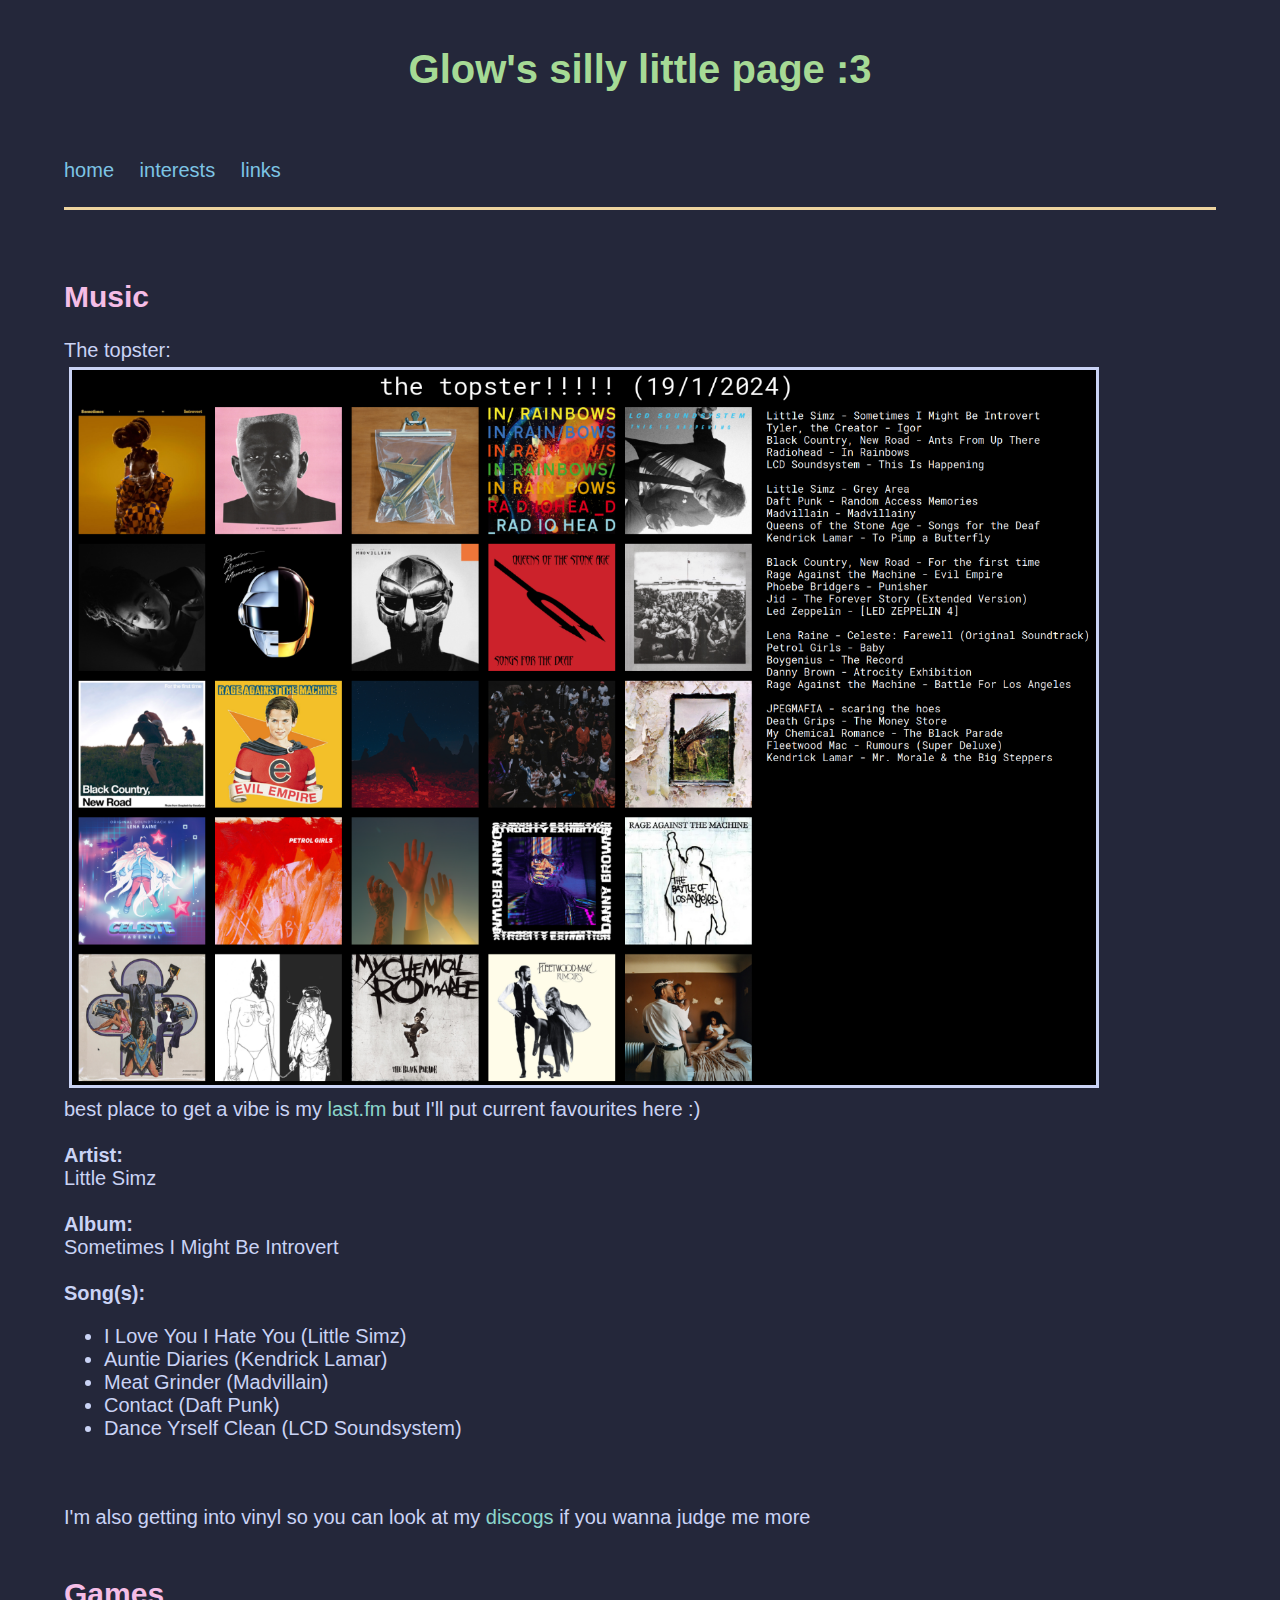
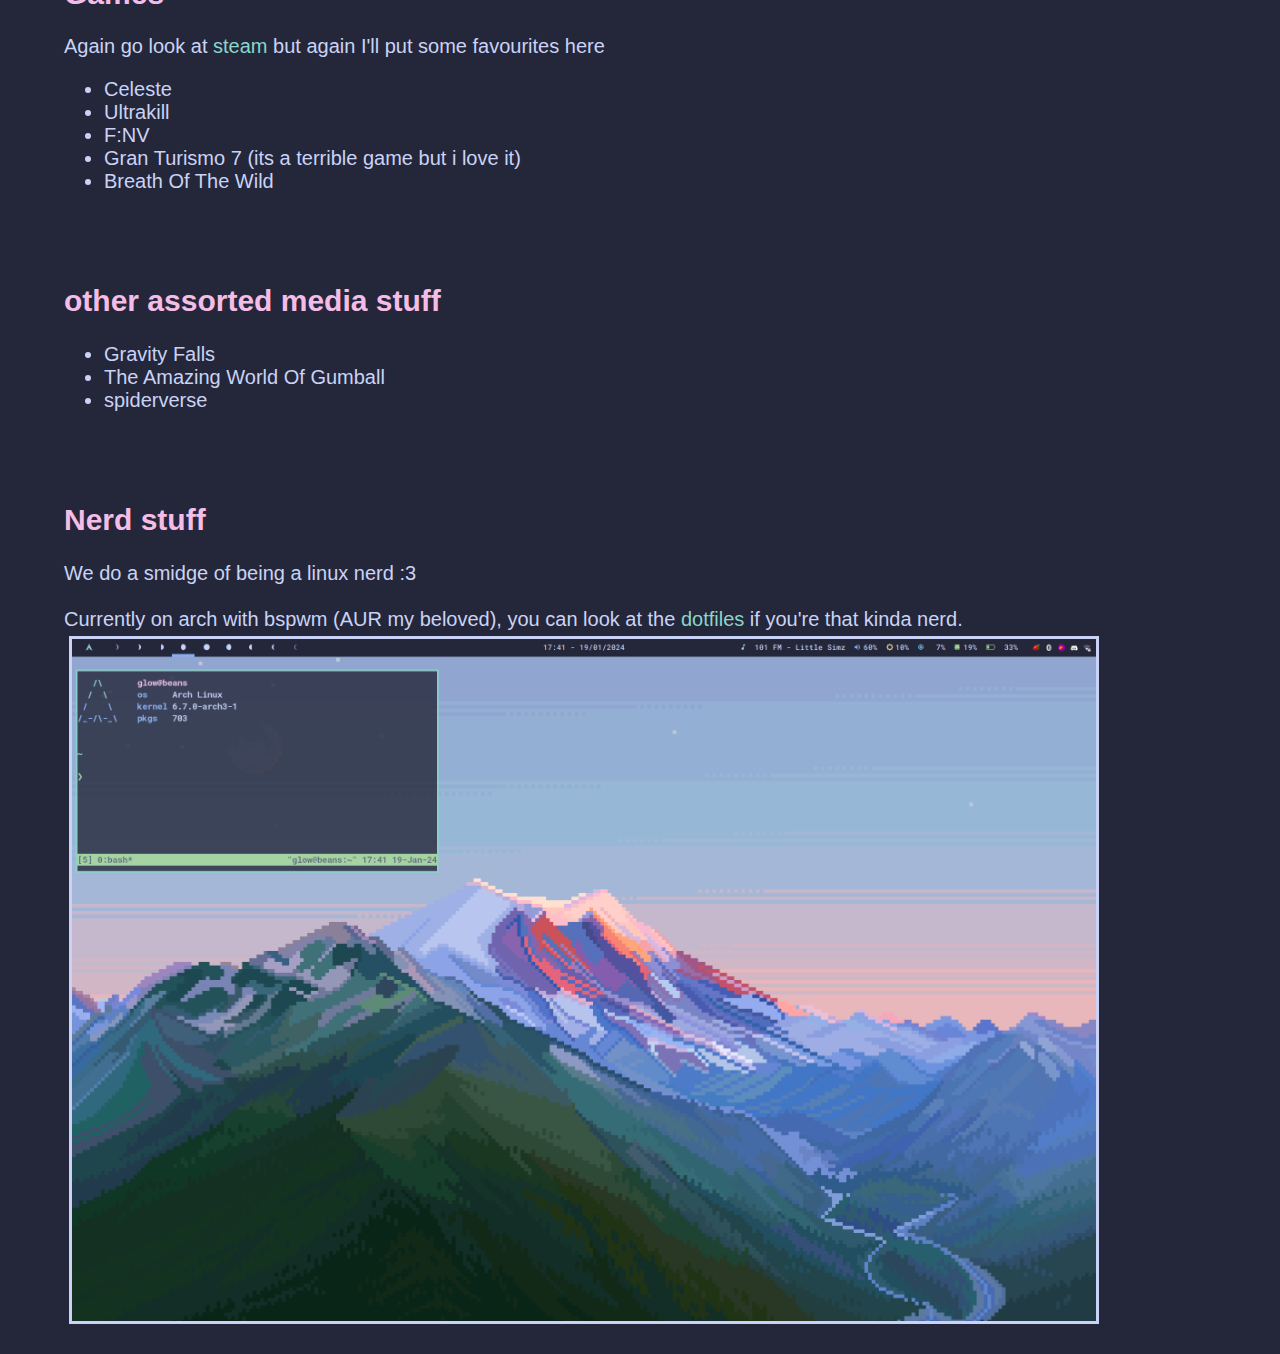
==== interests.html @ 6319d060 "added links" ====
<!DOCTYPE html>
<html lang="en">
<head>
    <title>woah!!!</title>
    <link rel="stylesheet" href='main.css'>
    <meta charset="utf-8">
    <meta name="viewport" content="width=device-width, initial-scale=1.0">
    <link rel='icon' href='goober.ico'>
</head>

<body>
    <div class="header">
        <h1>Glow's silly little page :3</h1>
        <div id='nav'>
            <nav>
                <ul>
                    <li><a href="index.html">home</a></li>
                    <li><a href="interests.html">interests</a></li>
                    <li><a href="links.html">links</a></li>
                </ul>
            </nav>
        </div>
    </div>
<br><br>
<h2>Music</h2>
The topster:
<br>
<img src="topster.png">
<br>
best place to get a vibe is my <a href="https://www.last.fm/user/gloww1">last.fm</a> but I'll put current favourites here :)
<br><br>
<b>Artist:</b><br>
Little Simz
<br><br>
<b>Album:</b><br>
Sometimes I Might Be Introvert
<br><br>
<b>Song(s):</b><br>
<ul> <!-- aro flag teehee -->
    <li>I Love You I Hate You (Little Simz)</li>
    <li>Auntie Diaries (Kendrick Lamar)</li>
    <li>Meat Grinder (Madvillain)</li>
    <li>Contact (Daft Punk)</li>
    <li>Dance Yrself Clean (LCD Soundsystem)</li>
</ul>
<br><br>
I'm also getting into vinyl so you can look at my <a href="https://www.discogs.com/user/gloww/collection">discogs</a> if you wanna judge me more
<br><br>
<h2>Games</h2>
Again go look at <a href="https://steamcommunity.com/id/pissbaby123/">steam</a> but again I'll put some favourites here
<ul>
    <li>Celeste</li>
    <li>Ultrakill</li>
    <li>F:NV</li>
    <li>Gran Turismo 7 (its a terrible game but i love it)</li>
    <li>Breath Of The Wild</li>
</ul> 
<br><br>
<h2>other assorted media stuff</h2>
<ul>
    <li>Gravity Falls</li>
    <li>The Amazing World Of Gumball</li>
    <li>spiderverse</li>
</ul>
<br><br>
<h2>Nerd stuff</h2> 
We do a smidge of being a linux nerd :3
<br><br>
Currently on arch with bspwm (AUR my beloved), you can look at the <a href="https://github.com/gloww12/dotfiles">dotfiles</a> if you're that kinda nerd.
<img src=rice.png>
</body>
---- main.css ----
/* if youre reading this youre really gay */
body {
    font-family: sans-serif;
    margin:auto;
    font-size:20px;
    padding:20px;
    color:#cad3f5;
    background-color:#24273a;
    max-width:90vw;
}
div.flex {
    display:flex;
}
img#goober {
    width:20vw;
    height:20vw;
}
img {
    max-width:80vw;
    border-style:solid;
    border-color:b7bdf8;
    margin:5px;
}
img.icon {
    height:50px;
    width:50px;
    border:none;
}
div.linktext {
    padding-left:50px;
}
a {
    text-decoration:none;
    color:#8bd5ca;
}
a:hover {text-decoration:underline;}
div.header {
    position:sticky;
    top:0;
    background-color:#24273a;
    border-bottom-style: solid;
    border-bottom-color:#eed49f;
}
a.b {color:#5bcffa;}
a.p {color:#f5abb9;}
a.w {color:white;}
li.b {color:#5bcffa;}
li.p {color:#f5abb9;}
li.g1 {color:#00a032;}
li.g2 {color:#91d472;}
li.w {color:white;}
li.grey {color:#a8a8a8;}
li.bl {color:#000000;}
h1 {
    text-align:center;
    color:#a6da95;
}
h2 {color:#f5bde6;}

div.header nav {
    padding:20px 0px 5px 0px;
    display:inline-block;
}
div.header nav ul {
    padding:0px;
}
div.header nav ul li {
    display:inline-block;
    padding-right:20px;
}
div.header a {
    color:#7dc4e4;
    text-decoration:none;
}
div.header a:hover {
    text-decoration:underline;
}
div.header a:active {
    color:#ed8796;
}
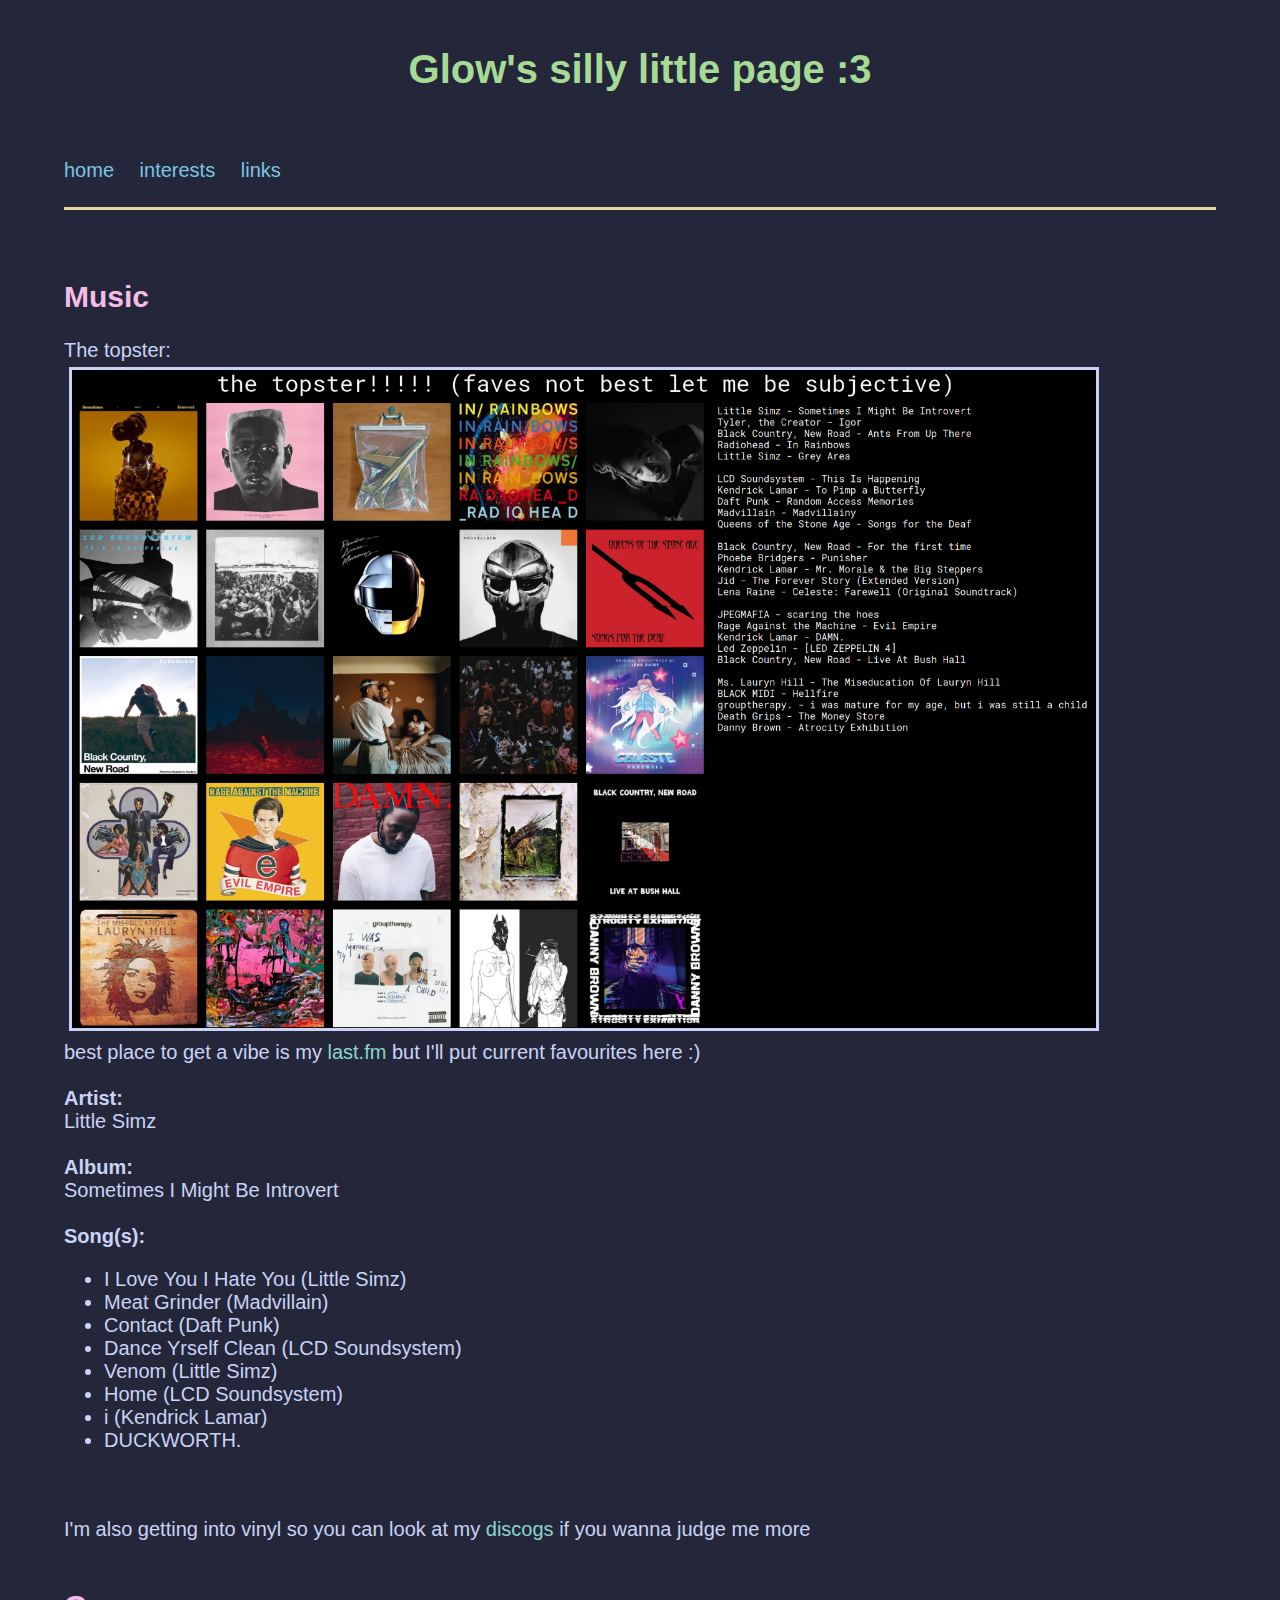
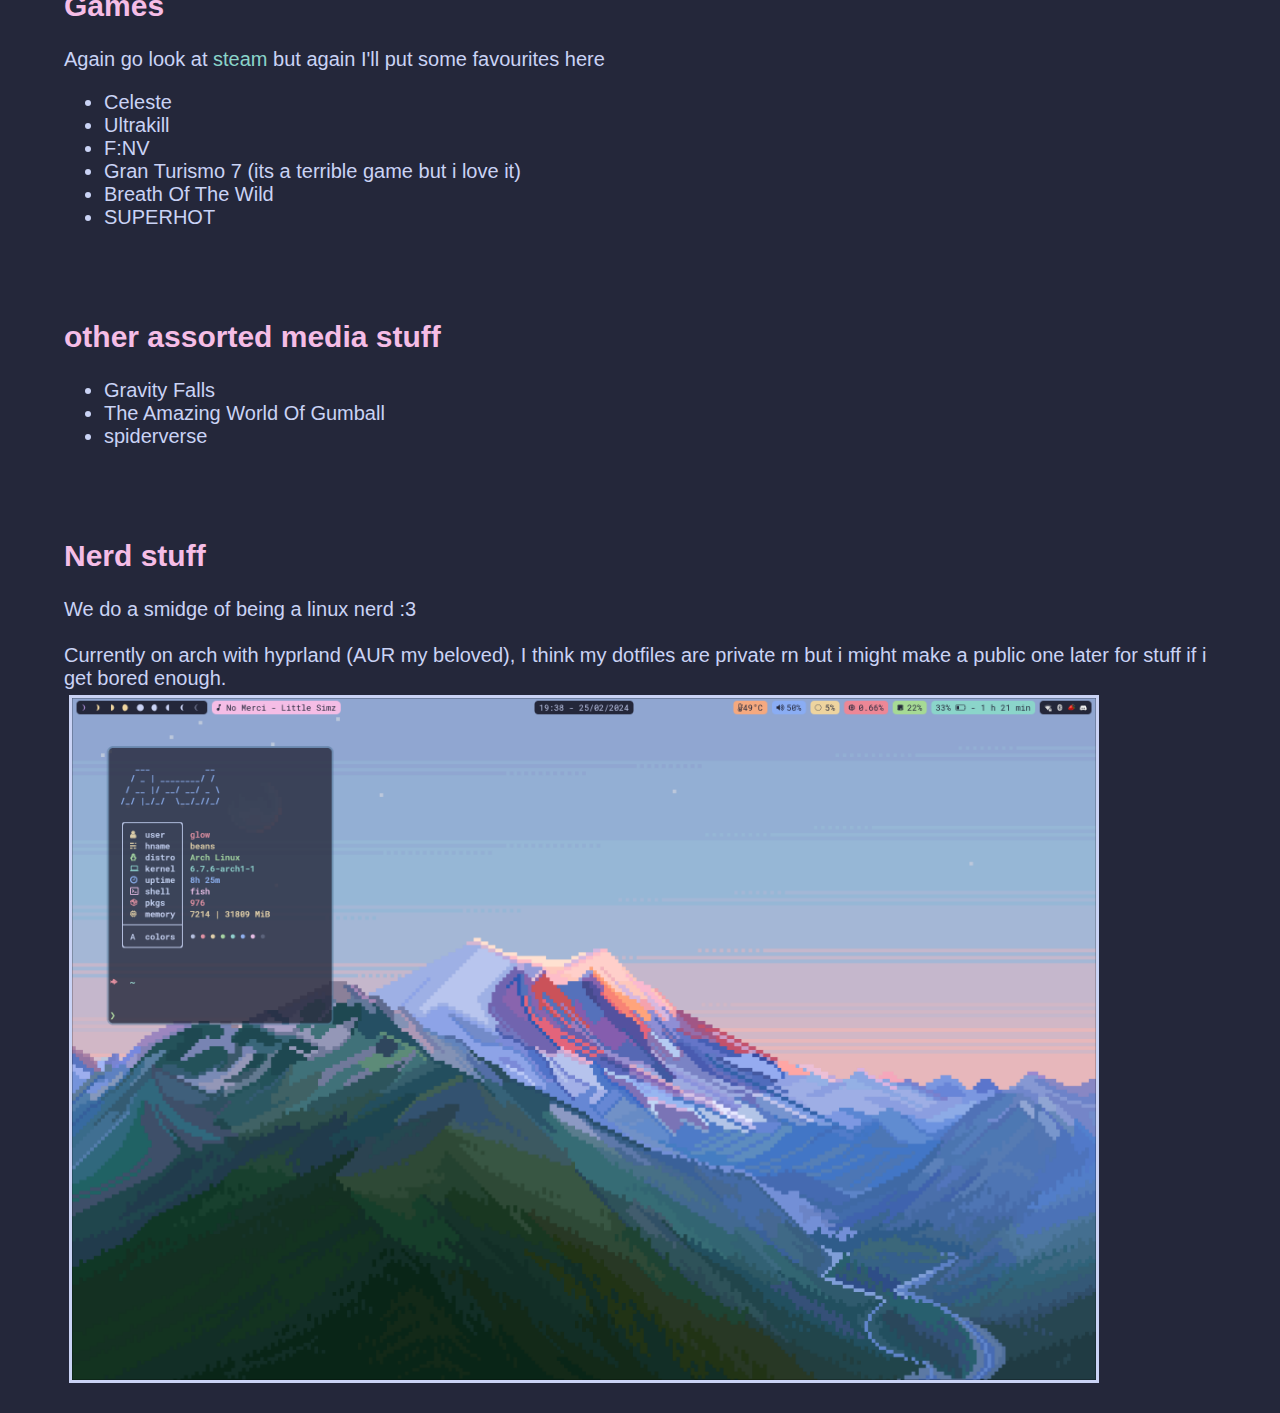
==== commit 331d3ed9: "updated topster & rice, updated music interests" ====
--- a/interests.html
+++ b/interests.html
@@ -36,12 +36,15 @@
 Sometimes I Might Be Introvert
 <br><br>
 <b>Song(s):</b><br>
-<ul> <!-- aro flag teehee -->
+<ul> 
     <li>I Love You I Hate You (Little Simz)</li>
-    <li>Auntie Diaries (Kendrick Lamar)</li>
     <li>Meat Grinder (Madvillain)</li>
     <li>Contact (Daft Punk)</li>
     <li>Dance Yrself Clean (LCD Soundsystem)</li>
+    <li>Venom (Little Simz)</li>
+    <li>Home (LCD Soundsystem)</li>
+    <li>i (Kendrick Lamar)</li>
+    <li>DUCKWORTH.</li>
 </ul>
 <br><br>
 I'm also getting into vinyl so you can look at my <a href="https://www.discogs.com/user/gloww/collection">discogs</a> if you wanna judge me more
@@ -54,6 +57,7 @@
     <li>F:NV</li>
     <li>Gran Turismo 7 (its a terrible game but i love it)</li>
     <li>Breath Of The Wild</li>
+    <li>SUPERHOT</li>
 </ul> 
 <br><br>
 <h2>other assorted media stuff</h2>
@@ -66,6 +70,6 @@
 <h2>Nerd stuff</h2> 
 We do a smidge of being a linux nerd :3
 <br><br>
-Currently on arch with bspwm (AUR my beloved), you can look at the <a href="https://github.com/gloww12/dotfiles">dotfiles</a> if you're that kinda nerd.
+Currently on arch with hyprland (AUR my beloved), I think my dotfiles are private rn but i might make a public one later for stuff if i get bored enough.
 <img src=rice.png>
 </body>
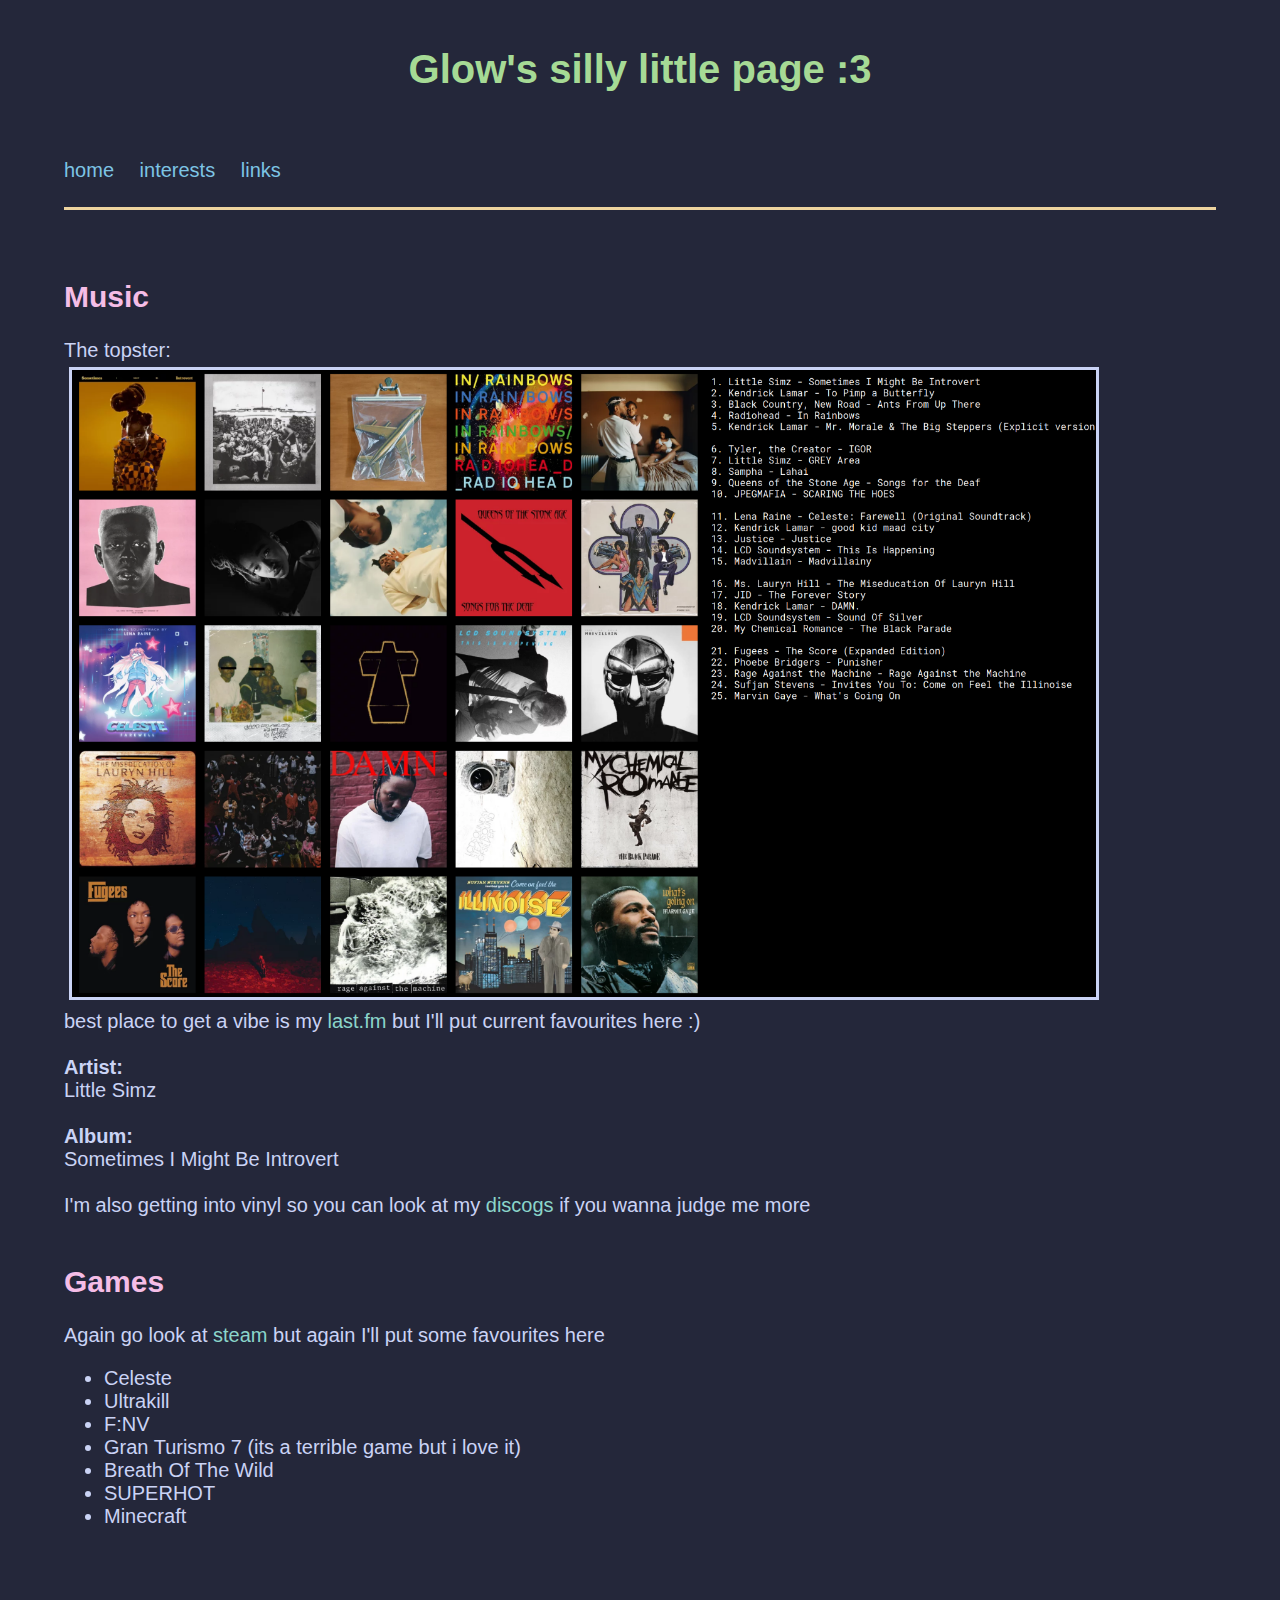
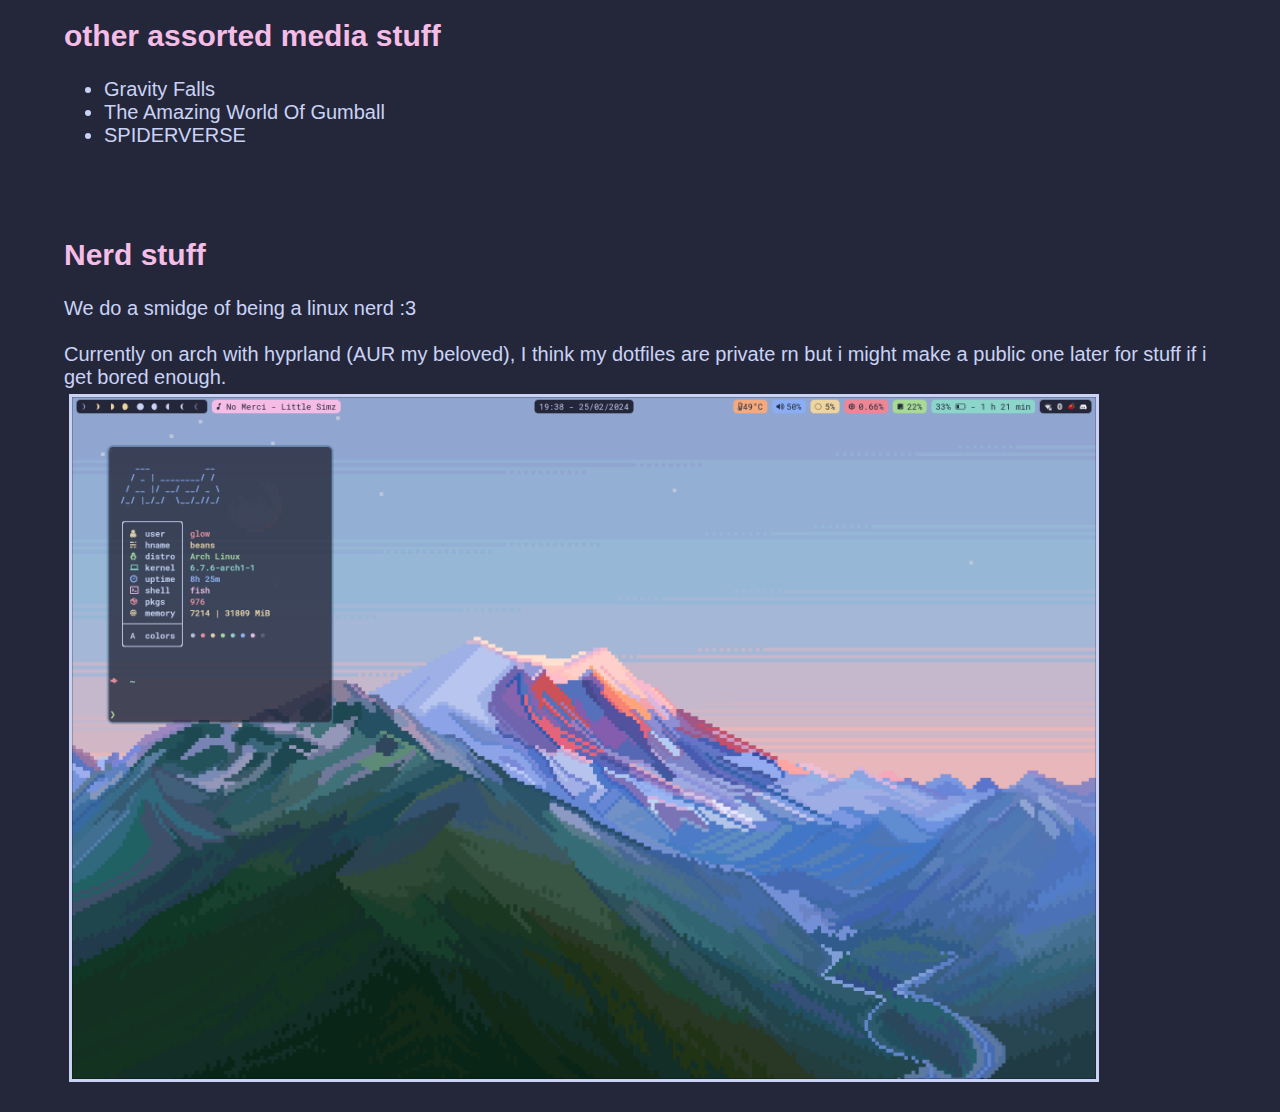
==== commit 0839cc66: "i got spursssss that jingle jangle jingle (jingle jangle)" ====
--- a/interests.html
+++ b/interests.html
@@ -5,7 +5,7 @@
     <link rel="stylesheet" href='main.css'>
     <meta charset="utf-8">
     <meta name="viewport" content="width=device-width, initial-scale=1.0">
-    <link rel='icon' href='goober.ico'>
+    <link rel='icon' href='public/goober.ico'>
 </head>
 
 <body>
@@ -25,7 +25,7 @@
 <h2>Music</h2>
 The topster:
 <br>
-<img src="topster.png">
+<img src="public/topster.png">
 <br>
 best place to get a vibe is my <a href="https://www.last.fm/user/gloww1">last.fm</a> but I'll put current favourites here :)
 <br><br>
@@ -34,18 +34,6 @@
 <br><br>
 <b>Album:</b><br>
 Sometimes I Might Be Introvert
-<br><br>
-<b>Song(s):</b><br>
-<ul> 
-    <li>I Love You I Hate You (Little Simz)</li>
-    <li>Meat Grinder (Madvillain)</li>
-    <li>Contact (Daft Punk)</li>
-    <li>Dance Yrself Clean (LCD Soundsystem)</li>
-    <li>Venom (Little Simz)</li>
-    <li>Home (LCD Soundsystem)</li>
-    <li>i (Kendrick Lamar)</li>
-    <li>DUCKWORTH.</li>
-</ul>
 <br><br>
 I'm also getting into vinyl so you can look at my <a href="https://www.discogs.com/user/gloww/collection">discogs</a> if you wanna judge me more
 <br><br>
@@ -58,18 +46,20 @@
     <li>Gran Turismo 7 (its a terrible game but i love it)</li>
     <li>Breath Of The Wild</li>
     <li>SUPERHOT</li>
+    <li>Minecraft</li>
 </ul> 
 <br><br>
 <h2>other assorted media stuff</h2>
 <ul>
     <li>Gravity Falls</li>
     <li>The Amazing World Of Gumball</li>
-    <li>spiderverse</li>
+    <li>SPIDERVERSE</li>
 </ul>
 <br><br>
 <h2>Nerd stuff</h2> 
 We do a smidge of being a linux nerd :3
 <br><br>
 Currently on arch with hyprland (AUR my beloved), I think my dotfiles are private rn but i might make a public one later for stuff if i get bored enough.
-<img src=rice.png>
+<br>
+<img src="public/rice.png">
 </body>
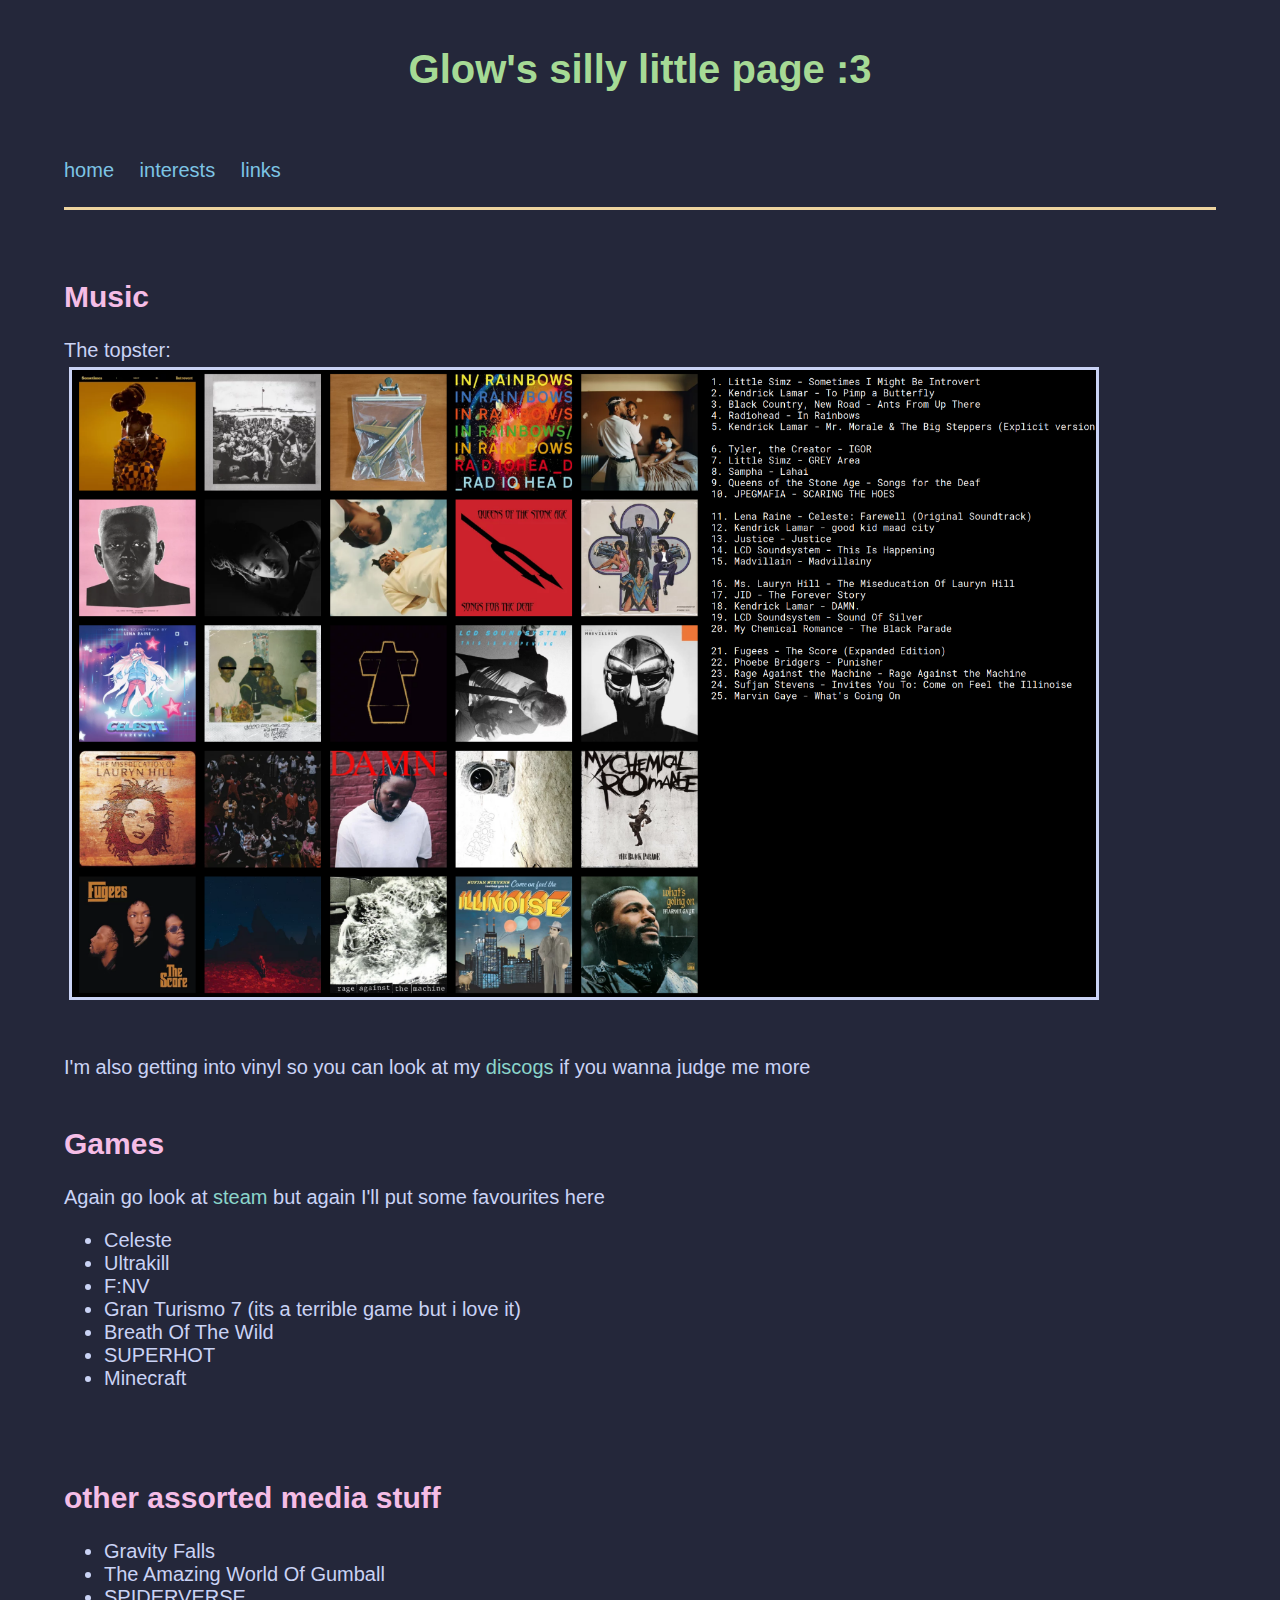
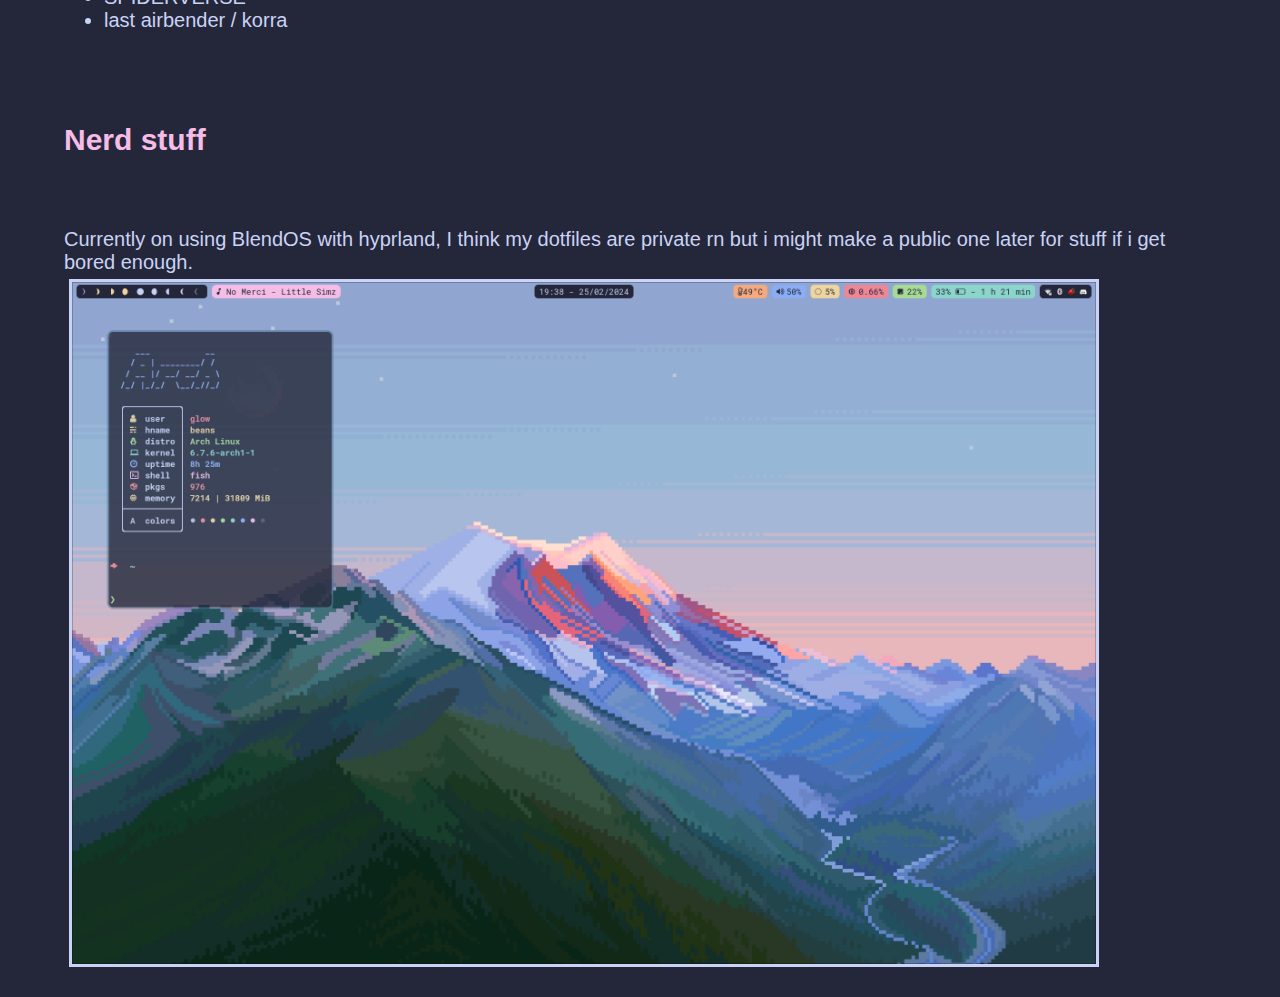
==== commit 7b437168: "WIP overhaul" ====
--- a/interests.html
+++ b/interests.html
@@ -27,13 +27,6 @@
 <br>
 <img src="public/topster.png">
 <br>
-best place to get a vibe is my <a href="https://www.last.fm/user/gloww1">last.fm</a> but I'll put current favourites here :)
-<br><br>
-<b>Artist:</b><br>
-Little Simz
-<br><br>
-<b>Album:</b><br>
-Sometimes I Might Be Introvert
 <br><br>
 I'm also getting into vinyl so you can look at my <a href="https://www.discogs.com/user/gloww/collection">discogs</a> if you wanna judge me more
 <br><br>
@@ -54,12 +47,12 @@
     <li>Gravity Falls</li>
     <li>The Amazing World Of Gumball</li>
     <li>SPIDERVERSE</li>
+    <li>last airbender / korra</li>
 </ul>
 <br><br>
 <h2>Nerd stuff</h2> 
-We do a smidge of being a linux nerd :3
 <br><br>
-Currently on arch with hyprland (AUR my beloved), I think my dotfiles are private rn but i might make a public one later for stuff if i get bored enough.
+Currently on using BlendOS with hyprland, I think my dotfiles are private rn but i might make a public one later for stuff if i get bored enough.
 <br>
 <img src="public/rice.png">
 </body>
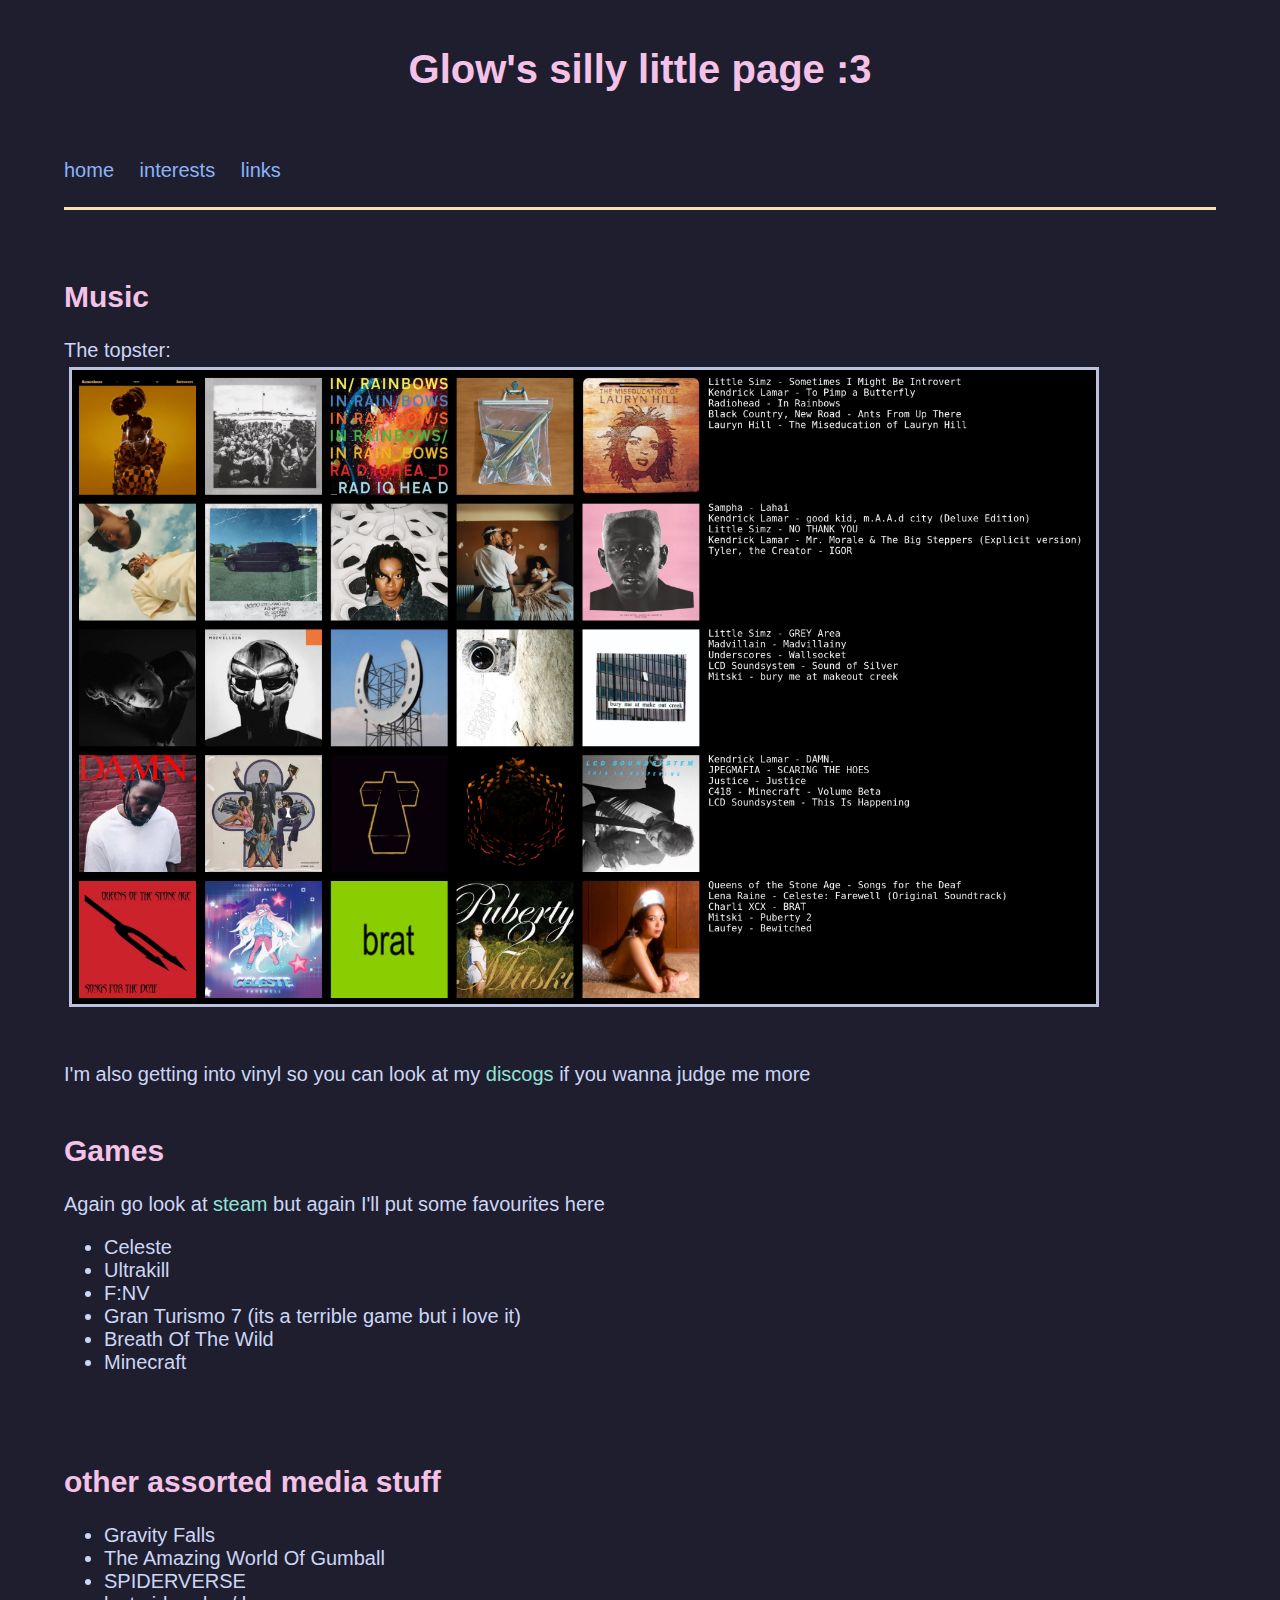
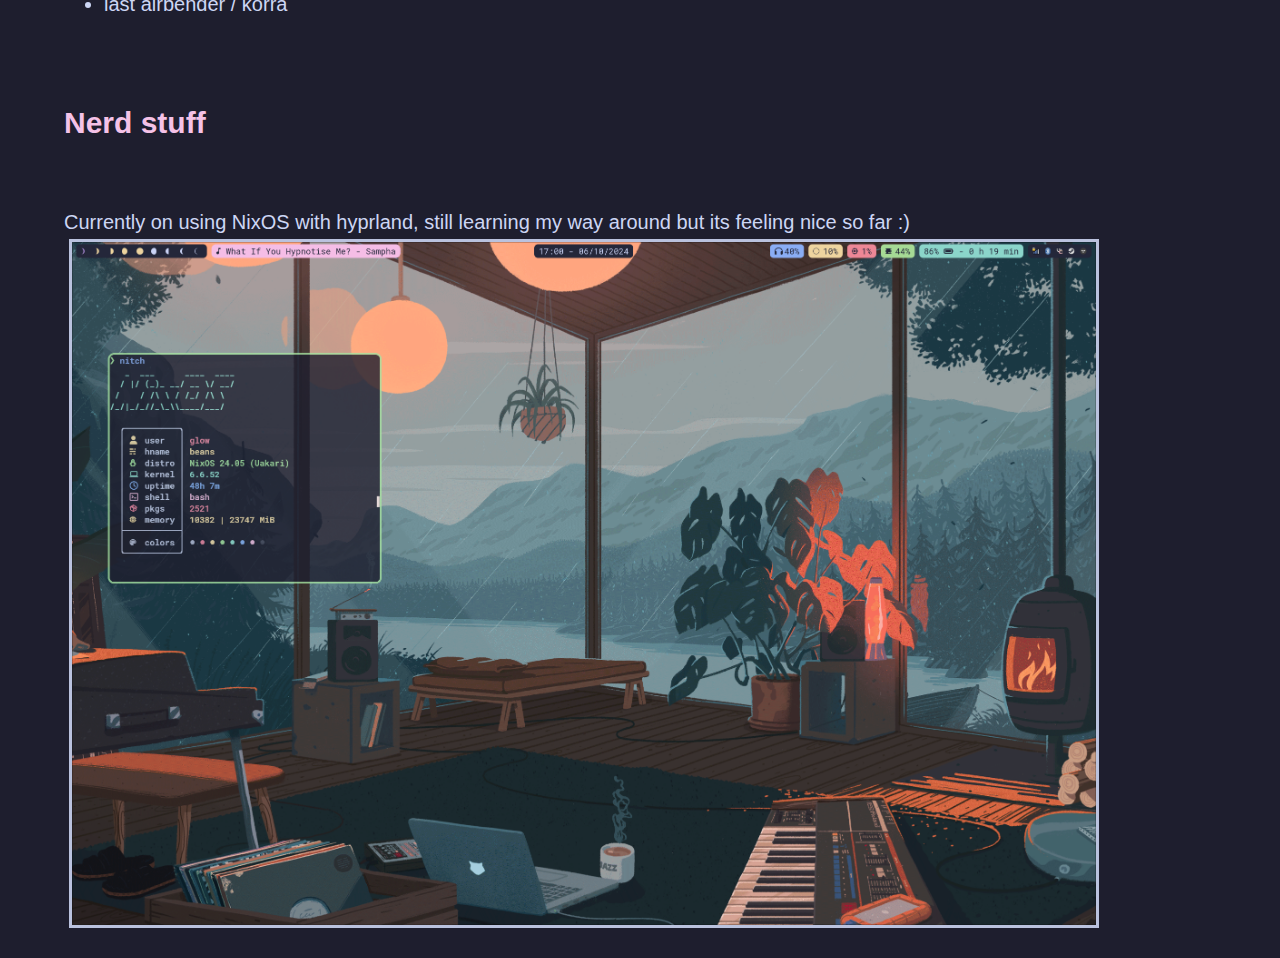
==== commit 5e204047: "updates :)" ====
--- a/interests.html
+++ b/interests.html
@@ -38,7 +38,6 @@
     <li>F:NV</li>
     <li>Gran Turismo 7 (its a terrible game but i love it)</li>
     <li>Breath Of The Wild</li>
-    <li>SUPERHOT</li>
     <li>Minecraft</li>
 </ul> 
 <br><br>
@@ -52,7 +51,7 @@
 <br><br>
 <h2>Nerd stuff</h2> 
 <br><br>
-Currently on using BlendOS with hyprland, I think my dotfiles are private rn but i might make a public one later for stuff if i get bored enough.
+Currently on using NixOS with hyprland, still learning my way around but its feeling nice so far :)
 <br>
 <img src="public/rice.png">
 </body>
--- a/main.css
+++ b/main.css
@@ -1,11 +1,11 @@
-/* if youre reading this youre really gay */
+/* hi :D */
 body {
     font-family: sans-serif;
     margin:auto;
     font-size:20px;
     padding:20px;
-    color:#cad3f5;
-    background-color:#24273a;
+    color:#cdd6f4;
+    background-color:#1e1e2e;
     max-width:90vw;
 }
 div.flex {
@@ -18,7 +18,7 @@
 img {
     max-width:80vw;
     border-style:solid;
-    border-color:b7bdf8;
+    border-color:#bac2de;
     margin:5px;
 }
 img.icon {
@@ -31,21 +31,21 @@
 }
 a {
     text-decoration:none;
-    color:#8bd5ca;
+    color:#94e2d5;
 }
 a:hover {text-decoration:underline;}
 div.header {
     position:sticky;
     top:0;
-    background-color:#24273a;
+    background-color:#1e1e2e;
     border-bottom-style: solid;
-    border-bottom-color:#eed49f;
+    border-bottom-color:#f9e2af;
 }
 a.b {color:#5bcffa;}
-a.p {color:#f5abb9;}
+a.p {color:#f5c2e7;}
 a.w {color:white;}
 li.b {color:#5bcffa;}
-li.p {color:#f5abb9;}
+li.p {color:#f5c2e7;}
 li.g1 {color:#00a032;}
 li.g2 {color:#91d472;}
 li.w {color:white;}
@@ -53,9 +53,9 @@
 li.bl {color:#000000;}
 h1 {
     text-align:center;
-    color:#a6da95;
+    color:#f5c2e7;
 }
-h2 {color:#f5bde6;}
+h2 {color:#f5c2e7;}
 
 div.header nav {
     padding:20px 0px 5px 0px;
@@ -69,13 +69,13 @@
     padding-right:20px;
 }
 div.header a {
-    color:#7dc4e4;
+    color:#89b4fa;
     text-decoration:none;
 }
 div.header a:hover {
     text-decoration:underline;
 }
 div.header a:active {
-    color:#ed8796;
+    color:#f38ba8;
 }
 
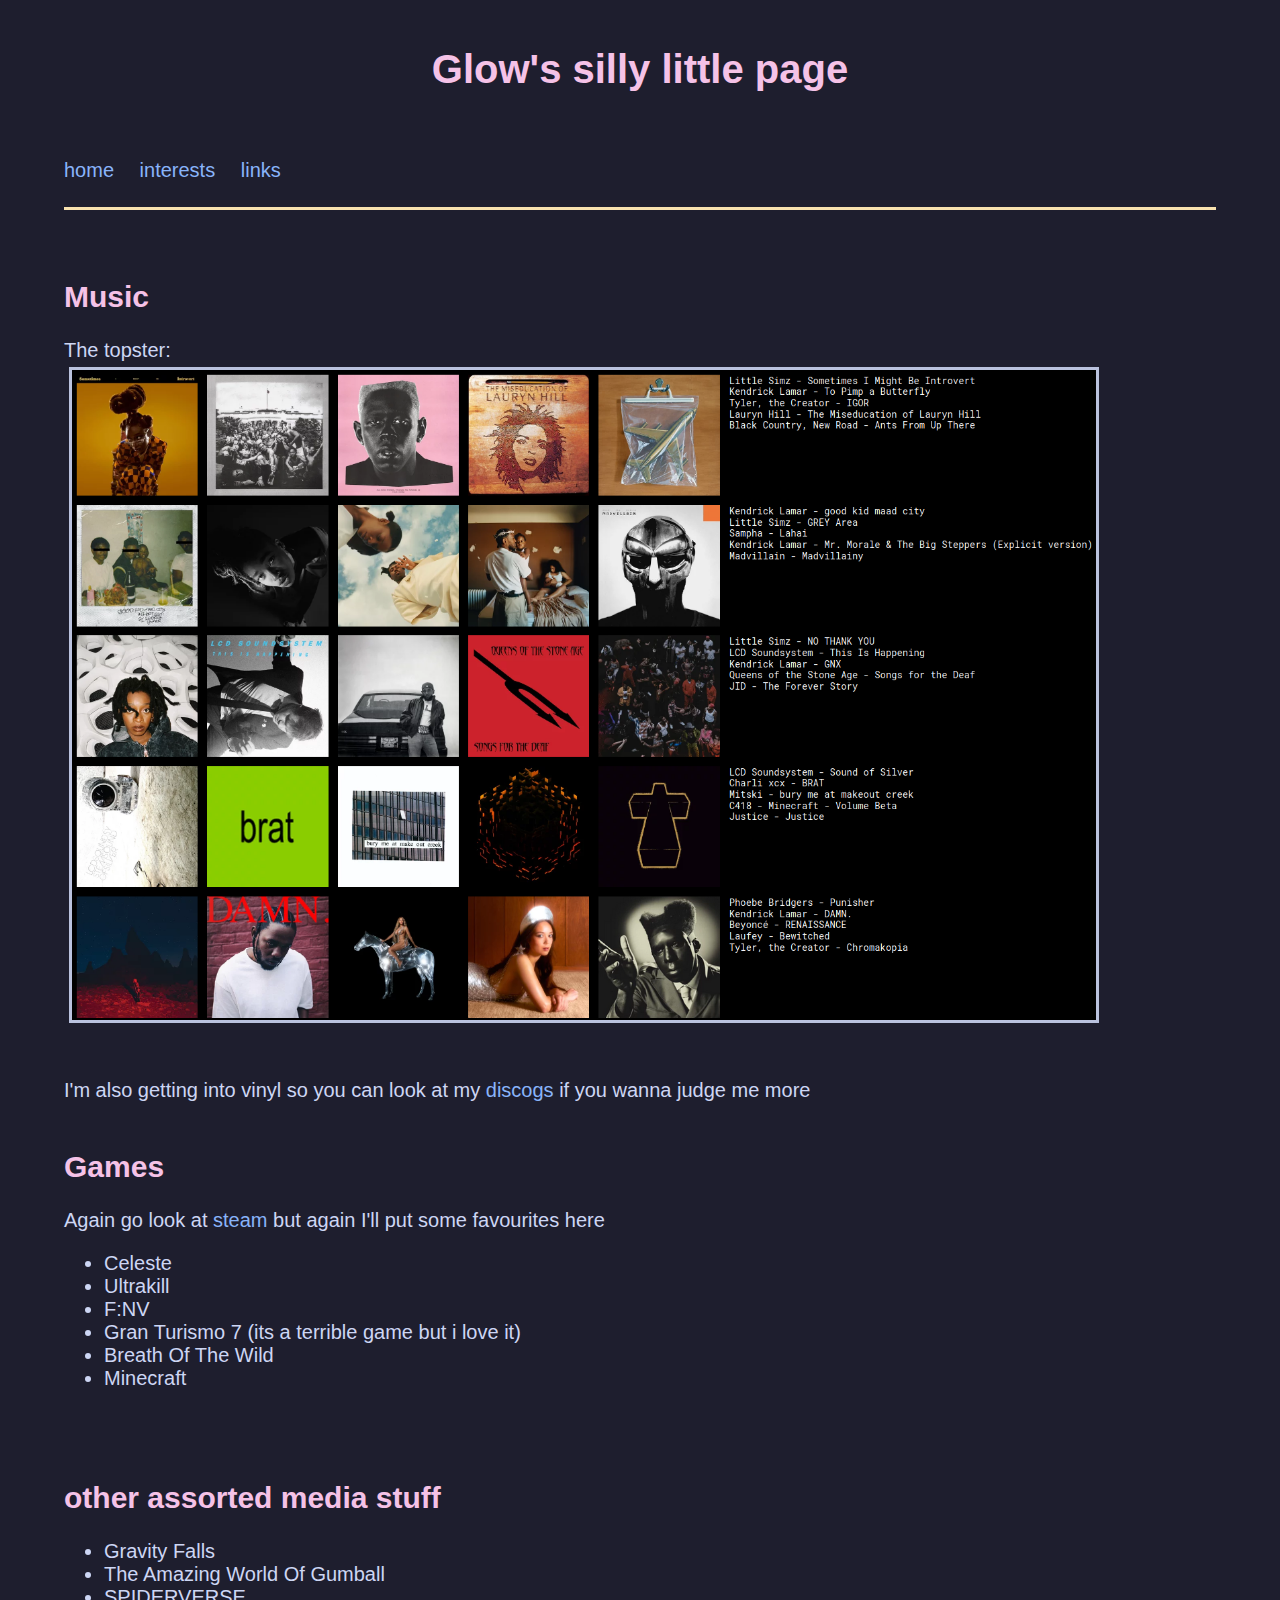
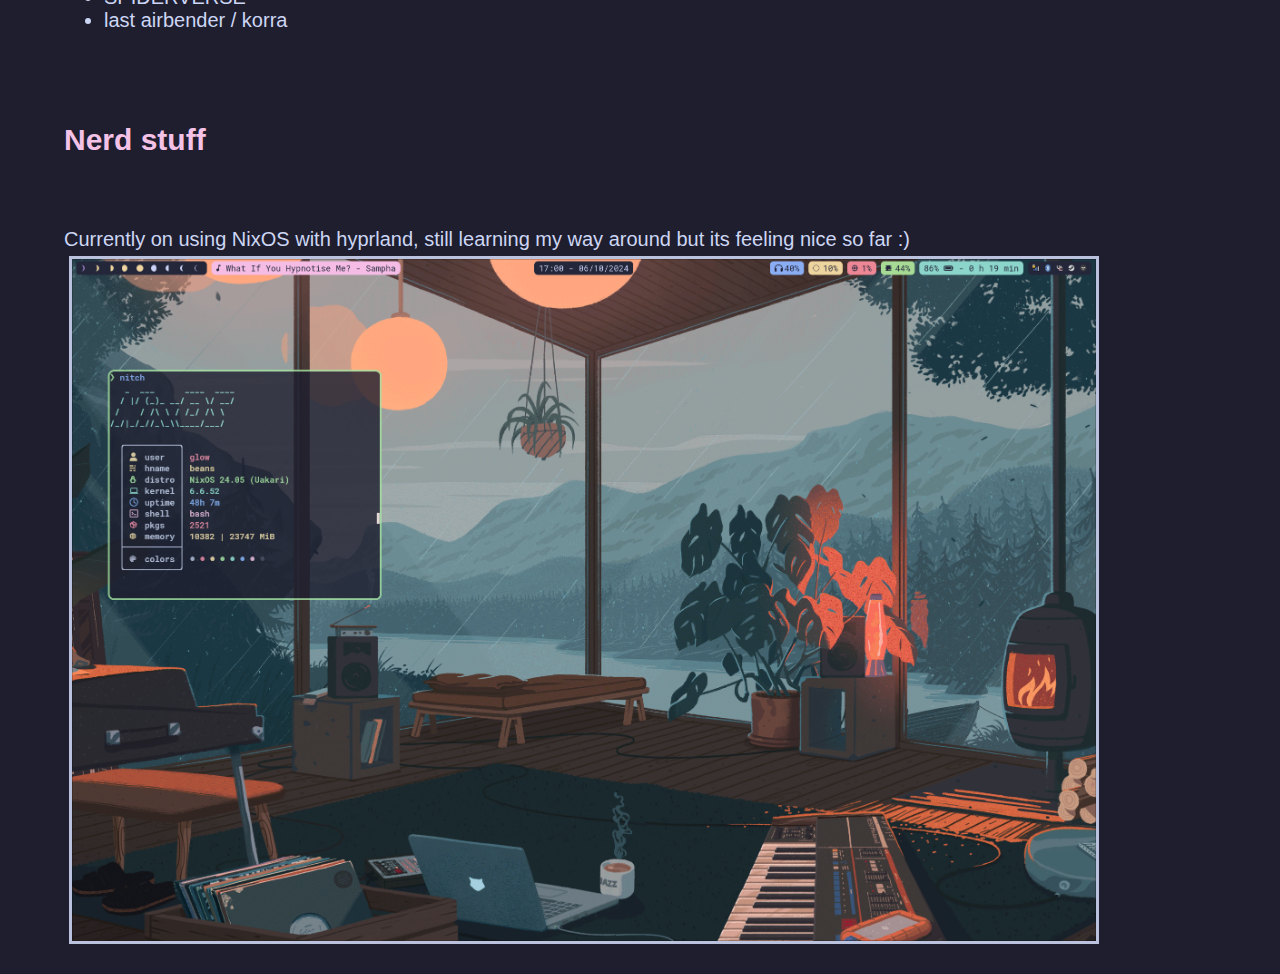
==== commit 25ba3872: "fixed sillies" ====
--- a/interests.html
+++ b/interests.html
@@ -10,7 +10,7 @@
 
 <body>
     <div class="header">
-        <h1>Glow's silly little page :3</h1>
+        <h1>Glow's silly little page</h1>
         <div id='nav'>
             <nav>
                 <ul>
--- a/main.css
+++ b/main.css
@@ -1,61 +1,75 @@
 /* hi :D */
+:root {
+  --text: #cdd6f4;
+  --subtext: #bac2de;
+  --pink: #f5c2e7;
+  --blue: #89b4fa;
+  --yellow: #f9e2af;
+  --red: #f38ba8;
+  --bg: #1e1e2e;
+}
+
 body {
     font-family: sans-serif;
     margin:auto;
     font-size:20px;
     padding:20px;
-    color:#cdd6f4;
-    background-color:#1e1e2e;
+    color: var(--text);
+    background-color: var(--bg);
     max-width:90vw;
 }
+
 div.flex {
     display:flex;
 }
+
 img#goober {
     width:20vw;
     height:20vw;
 }
+
 img {
     max-width:80vw;
     border-style:solid;
-    border-color:#bac2de;
+    border-color: var(--subtext);
     margin:5px;
 }
+
 img.icon {
     height:50px;
     width:50px;
     border:none;
 }
+
 div.linktext {
     padding-left:50px;
 }
+
 a {
     text-decoration:none;
-    color:#94e2d5;
+    color: var(--blue);
 }
-a:hover {text-decoration:underline;}
+
+a:hover {
+  text-decoration:underline;
+}
+
 div.header {
     position:sticky;
     top:0;
-    background-color:#1e1e2e;
+    background-color: var(--bg);
     border-bottom-style: solid;
-    border-bottom-color:#f9e2af;
+    border-bottom-color: var(--yellow);
 }
-a.b {color:#5bcffa;}
-a.p {color:#f5c2e7;}
-a.w {color:white;}
-li.b {color:#5bcffa;}
-li.p {color:#f5c2e7;}
-li.g1 {color:#00a032;}
-li.g2 {color:#91d472;}
-li.w {color:white;}
-li.grey {color:#a8a8a8;}
-li.bl {color:#000000;}
+
 h1 {
     text-align:center;
-    color:#f5c2e7;
+    color: var(--pink);
 }
-h2 {color:#f5c2e7;}
+
+h2 {
+  color: var(--pink);
+}
 
 div.header nav {
     padding:20px 0px 5px 0px;
@@ -69,13 +83,13 @@
     padding-right:20px;
 }
 div.header a {
-    color:#89b4fa;
+    color: var(--blue);
     text-decoration:none;
 }
 div.header a:hover {
     text-decoration:underline;
 }
 div.header a:active {
-    color:#f38ba8;
+    color: var(--red);
 }
 
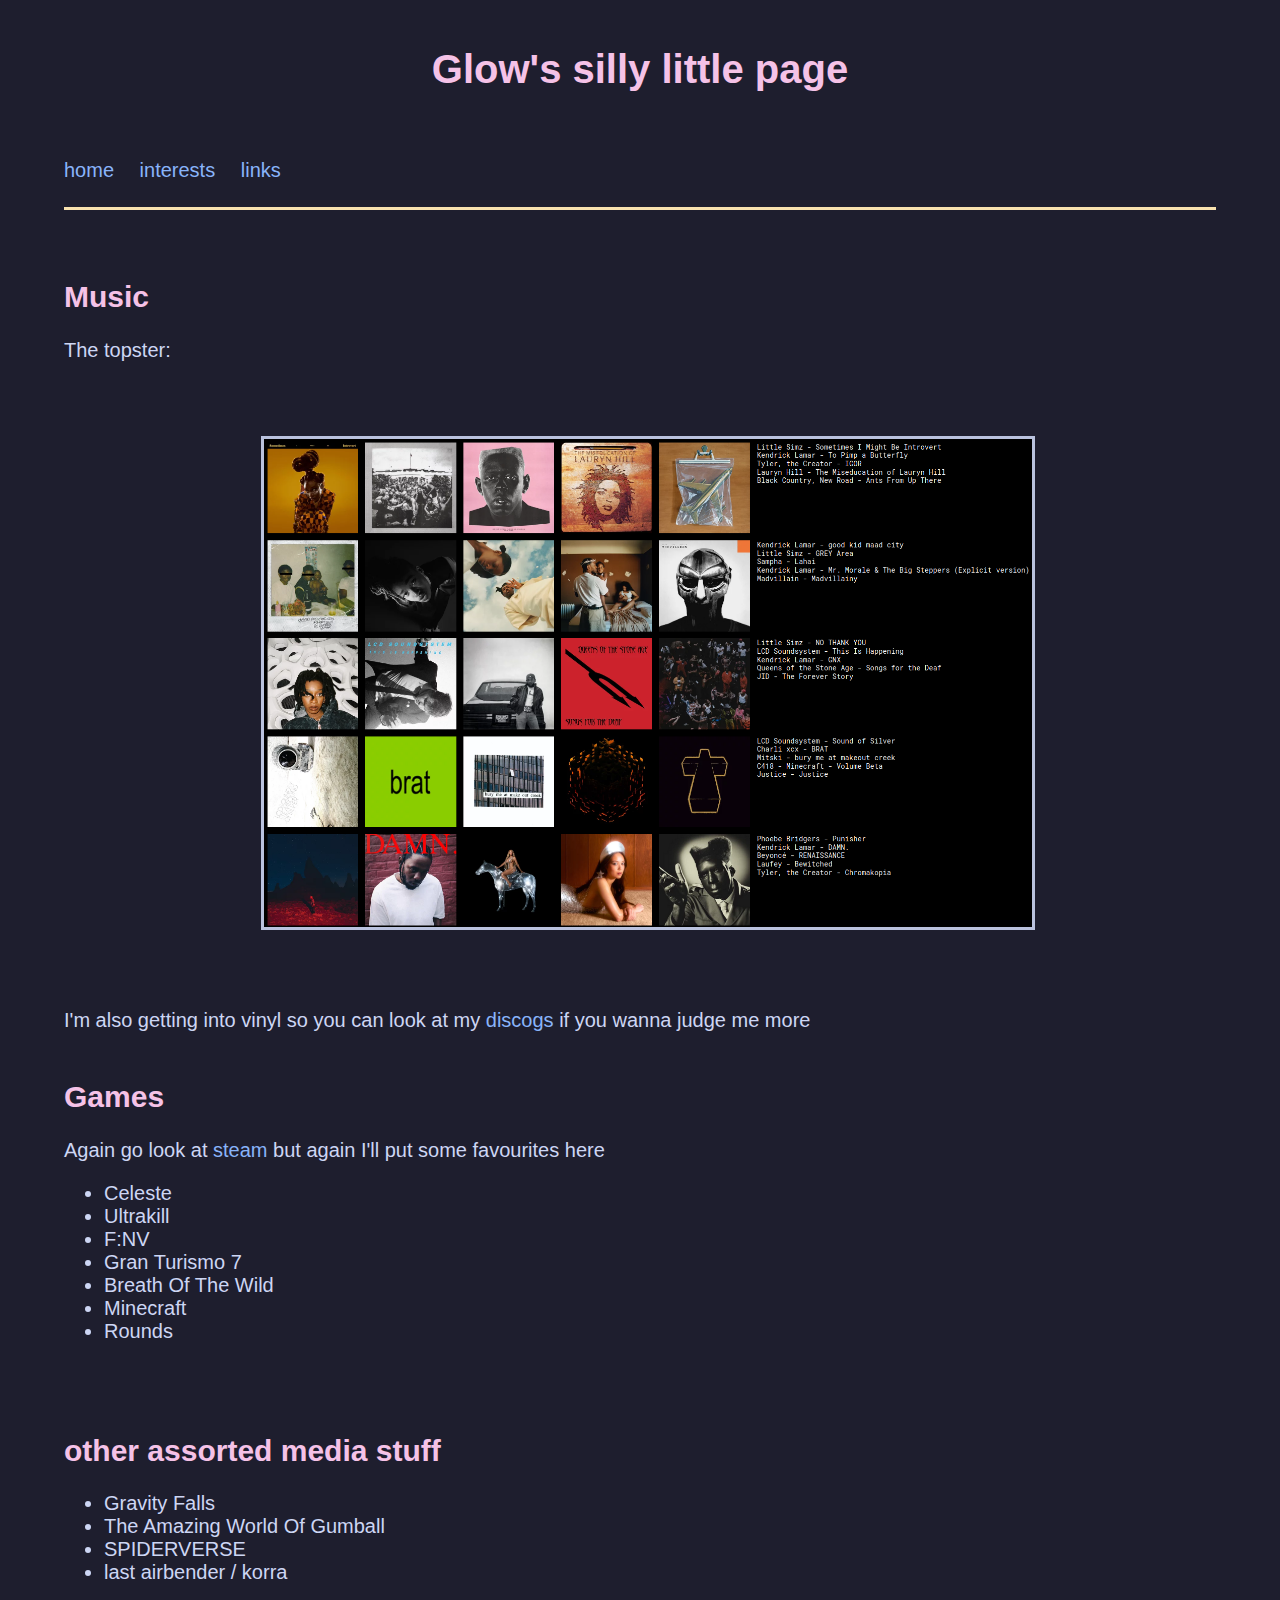
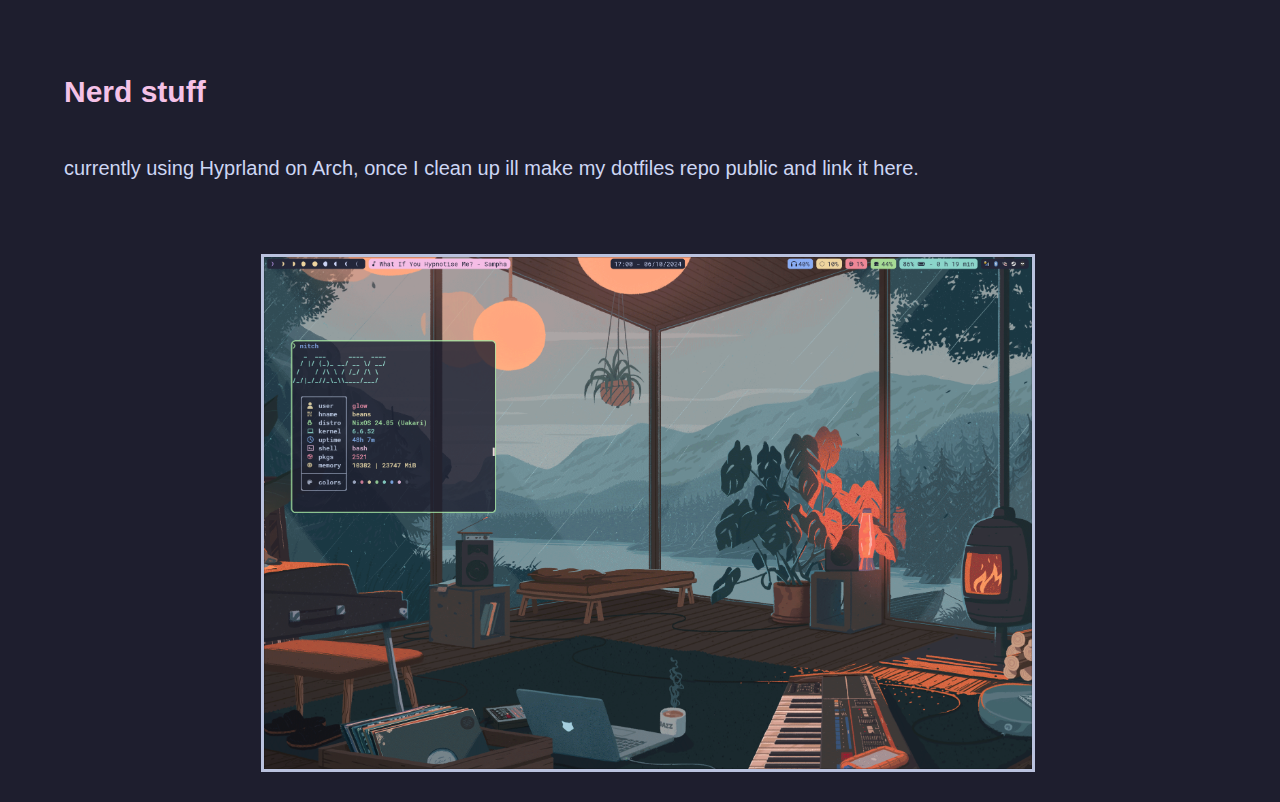
==== commit e7671177: "smoothed edges" ====
--- a/interests.html
+++ b/interests.html
@@ -1,57 +1,65 @@
 <!DOCTYPE html>
 <html lang="en">
 <head>
-    <title>woah!!!</title>
-    <link rel="stylesheet" href='main.css'>
-    <meta charset="utf-8">
-    <meta name="viewport" content="width=device-width, initial-scale=1.0">
-    <link rel='icon' href='public/goober.ico'>
+  <title>woah!!!</title>
+  <link rel="stylesheet" href='main.css'>
+  <meta charset="utf-8">
+  <meta name="viewport" content="width=device-width, initial-scale=1.0">
+  <link rel='icon' href='public/goober.ico'>
 </head>
 
 <body>
-    <div class="header">
-        <h1>Glow's silly little page</h1>
-        <div id='nav'>
-            <nav>
-                <ul>
-                    <li><a href="index.html">home</a></li>
-                    <li><a href="interests.html">interests</a></li>
-                    <li><a href="links.html">links</a></li>
-                </ul>
-            </nav>
-        </div>
-    </div>
-<br><br>
-<h2>Music</h2>
-The topster:
-<br>
-<img src="public/topster.png">
-<br>
-<br><br>
-I'm also getting into vinyl so you can look at my <a href="https://www.discogs.com/user/gloww/collection">discogs</a> if you wanna judge me more
-<br><br>
-<h2>Games</h2>
-Again go look at <a href="https://steamcommunity.com/id/pissbaby123/">steam</a> but again I'll put some favourites here
-<ul>
+  <div class="header">
+    <h1>Glow's silly little page</h1>
+      <div id='nav'>
+        <nav>
+          <ul>
+            <li><a href="index.html">home</a></li>
+            <li><a href="interests.html">interests</a></li>
+            <li><a href="links.html">links</a></li>
+          </ul>
+        </nav>
+      </div>
+  </div>
+
+  <br><br>
+  <h2>Music</h2>
+  The topster:
+  <br><br><br><br>
+  <div class="center">
+    <img src="public/topster.png">
+  </div>
+  <br>
+  <br><br>
+  I'm also getting into vinyl so you can look at my <a href="https://www.discogs.com/user/gloww/collection">discogs</a> if you wanna judge me more
+  <br><br>
+
+  <h2>Games</h2>
+  Again go look at <a href="https://steamcommunity.com/id/gloww12/">steam</a> but again I'll put some favourites here
+  <ul>
     <li>Celeste</li>
     <li>Ultrakill</li>
     <li>F:NV</li>
-    <li>Gran Turismo 7 (its a terrible game but i love it)</li>
+    <li>Gran Turismo 7</li>
     <li>Breath Of The Wild</li>
     <li>Minecraft</li>
-</ul> 
-<br><br>
-<h2>other assorted media stuff</h2>
-<ul>
+    <li>Rounds</li>
+  </ul> 
+  <br><br>
+
+  <h2>other assorted media stuff</h2>
+  <ul>
     <li>Gravity Falls</li>
     <li>The Amazing World Of Gumball</li>
     <li>SPIDERVERSE</li>
     <li>last airbender / korra</li>
-</ul>
-<br><br>
-<h2>Nerd stuff</h2> 
-<br><br>
-Currently on using NixOS with hyprland, still learning my way around but its feeling nice so far :)
-<br>
-<img src="public/rice.png">
+  </ul>
+  <br><br>
+  <h2>Nerd stuff</h2> 
+  <br>
+  currently using Hyprland on Arch, once I clean up ill make my dotfiles repo public and link it here.
+  <br><br><br><br>
+  <div class="center">
+    <img src="public/rice.png">
+  </div>
 </body>
--- a/main.css
+++ b/main.css
@@ -1,70 +1,76 @@
 /* hi :D */
 :root {
-  --text: #cdd6f4;
-  --subtext: #bac2de;
-  --pink: #f5c2e7;
-  --blue: #89b4fa;
-  --yellow: #f9e2af;
-  --red: #f38ba8;
-  --bg: #1e1e2e;
+  --text:     #cdd6f4;
+  --subtext:  #bac2de;
+  --pink:     #f5c2e7;
+  --blue:     #89b4fa;
+  --yellow:   #f9e2af;
+  --red:      #f38ba8;
+  --bg:       #1e1e2e;
 }
 
 body {
-    font-family: sans-serif;
-    margin:auto;
-    font-size:20px;
-    padding:20px;
-    color: var(--text);
-    background-color: var(--bg);
-    max-width:90vw;
+  font-family:      Roboto, sans-serif;
+  margin:           auto;
+  font-size:        20px;
+  padding:          20px;
+  color:            var(--text);
+  background-color: var(--bg);
+  max-width:        90vw;
 }
 
 div.flex {
-    display:flex;
+  display: flex;
+  justify-content: space-between;
 }
 
 img#goober {
-    width:20vw;
-    height:20vw;
+  width:  20vw;
+  height: 20vw;
 }
 
 img {
-    max-width:80vw;
-    border-style:solid;
-    border-color: var(--subtext);
-    margin:5px;
+  max-width:    60vw;
+  border-style: solid;
+  border-color: var(--subtext);
+  margin:       5px;
 }
 
 img.icon {
-    height:50px;
-    width:50px;
-    border:none;
+  height: 50px;
+  width:  50px;
+  border: none;
 }
 
 div.linktext {
-    padding-left:50px;
+  padding-left: 50px;
 }
 
 a {
-    text-decoration:none;
-    color: var(--blue);
+  text-decoration:  none;
+  color:            var(--blue);
 }
 
 a:hover {
-  text-decoration:underline;
+  text-decoration:  underline;
 }
 
 div.header {
-    position:sticky;
-    top:0;
-    background-color: var(--bg);
-    border-bottom-style: solid;
-    border-bottom-color: var(--yellow);
+  position:             sticky;
+  top:                  0;
+  background-color:     var(--bg);
+  border-bottom-style:  solid;
+  border-bottom-color:  var(--yellow);
+}
+
+div.center {
+  margin: auto;
+  max-width: 60vw;
 }
 
 h1 {
-    text-align:center;
-    color: var(--pink);
+  text-align: center;
+  color:      var(--pink);
 }
 
 h2 {
@@ -72,24 +78,23 @@
 }
 
 div.header nav {
-    padding:20px 0px 5px 0px;
-    display:inline-block;
+  padding:  20px 0px 5px 0px;
+  display:  inline-block;
 }
 div.header nav ul {
-    padding:0px;
+  padding:  0px;
 }
 div.header nav ul li {
-    display:inline-block;
-    padding-right:20px;
+  display:        inline-block;
+  padding-right:  20px;
 }
 div.header a {
-    color: var(--blue);
-    text-decoration:none;
+  color:            var(--blue);
+  text-decoration:  none;
 }
 div.header a:hover {
-    text-decoration:underline;
+  text-decoration: underline;
 }
 div.header a:active {
-    color: var(--red);
+  color: var(--red);
 }
-
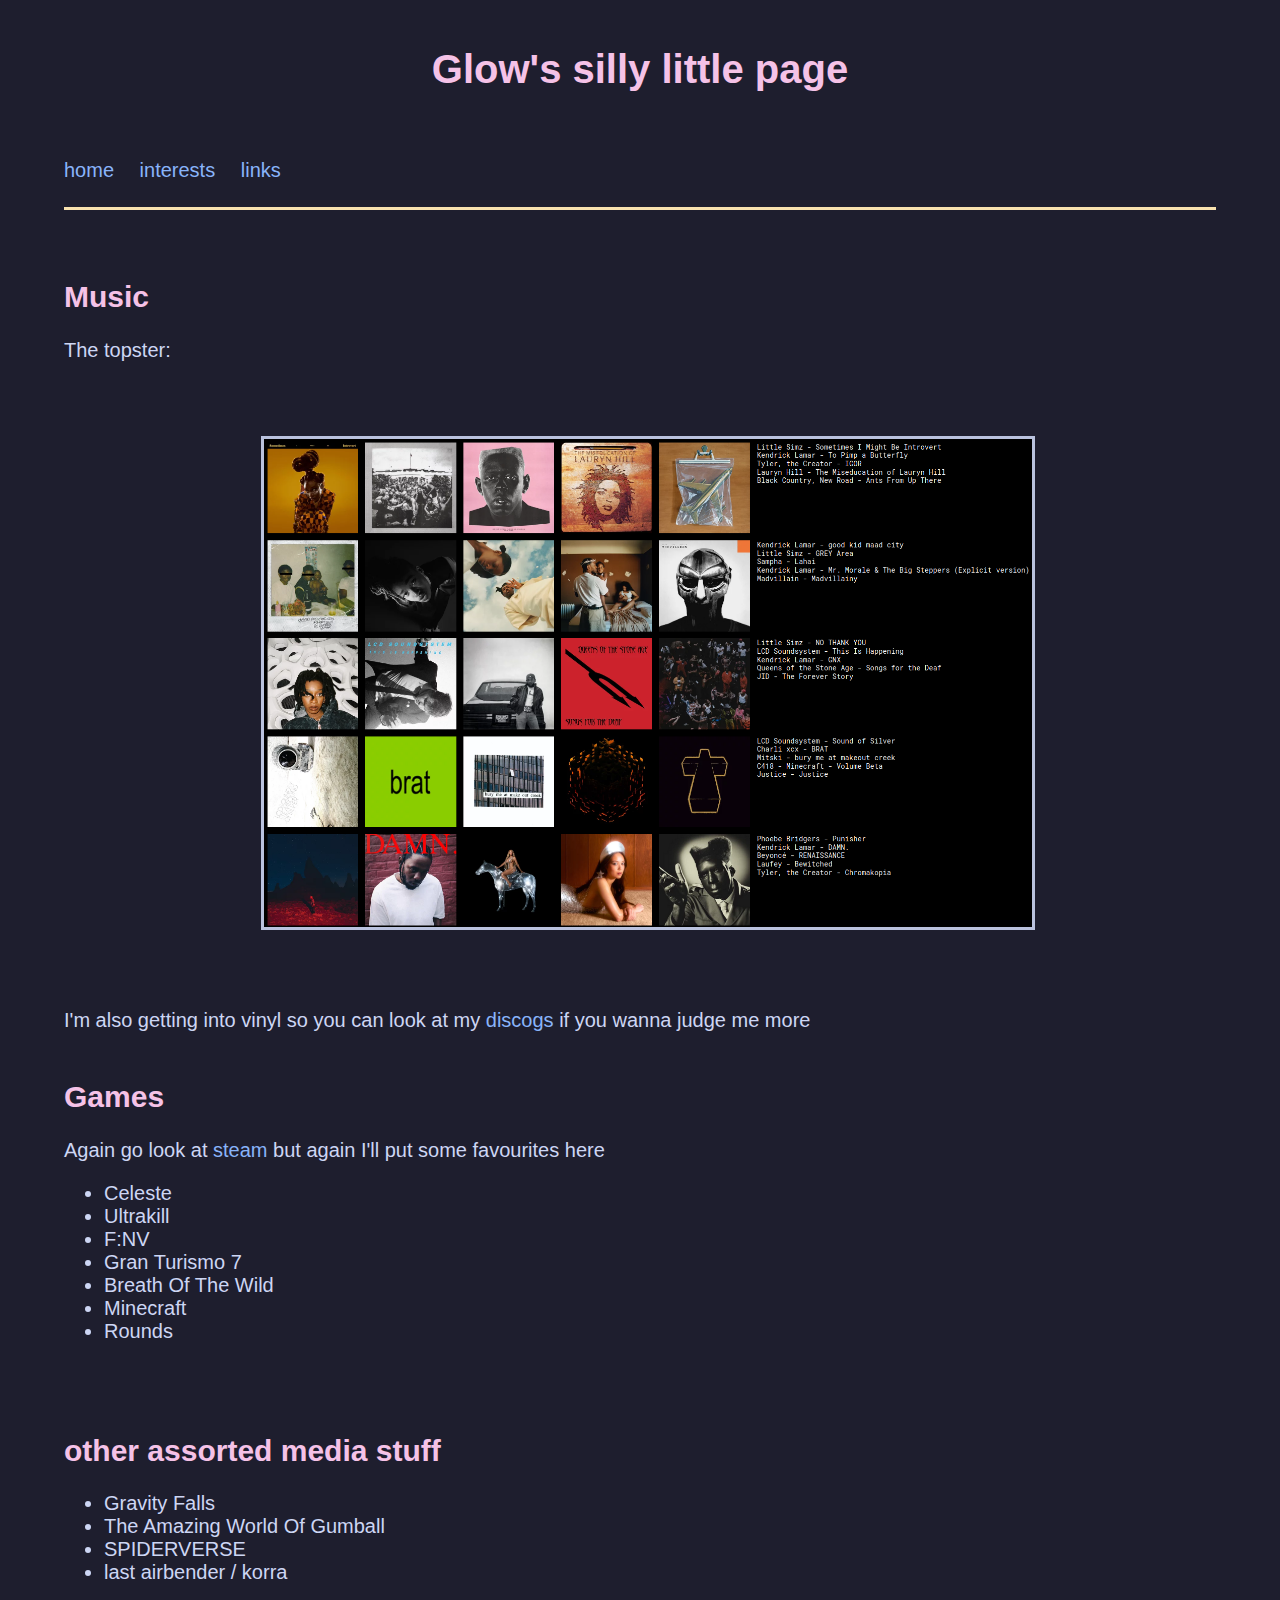
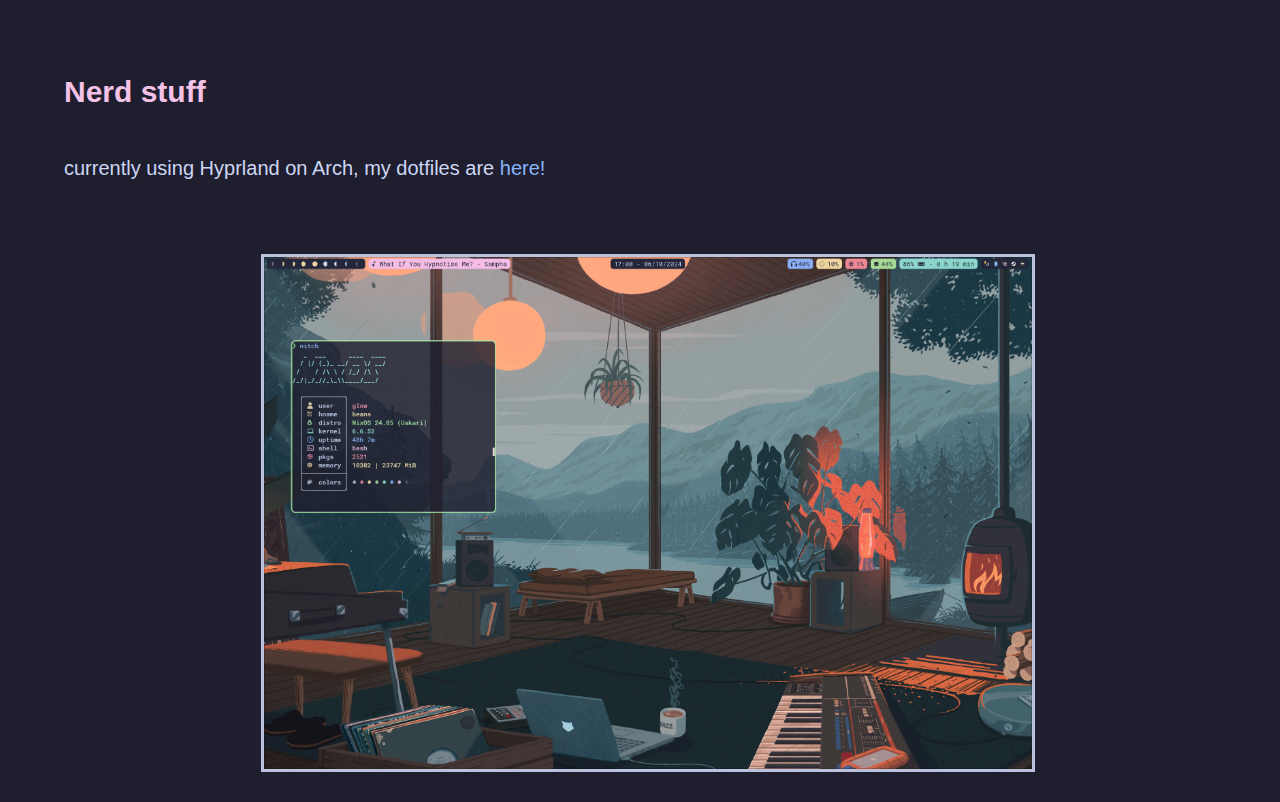
==== commit a8416fb0: "dotfiles repo" ====
--- a/interests.html
+++ b/interests.html
@@ -57,7 +57,7 @@
   <br><br>
   <h2>Nerd stuff</h2> 
   <br>
-  currently using Hyprland on Arch, once I clean up ill make my dotfiles repo public and link it here.
+  currently using Hyprland on Arch, my dotfiles are <a href="https://github.com/gloww12/astral-dots">here!</a>
   <br><br><br><br>
   <div class="center">
     <img src="public/rice.png">
--- a/main.css
+++ b/main.css
@@ -20,6 +20,10 @@
 }
 
 div.flex {
+  display: flex;
+}
+
+div.flex-split {
   display: flex;
   justify-content: space-between;
 }
